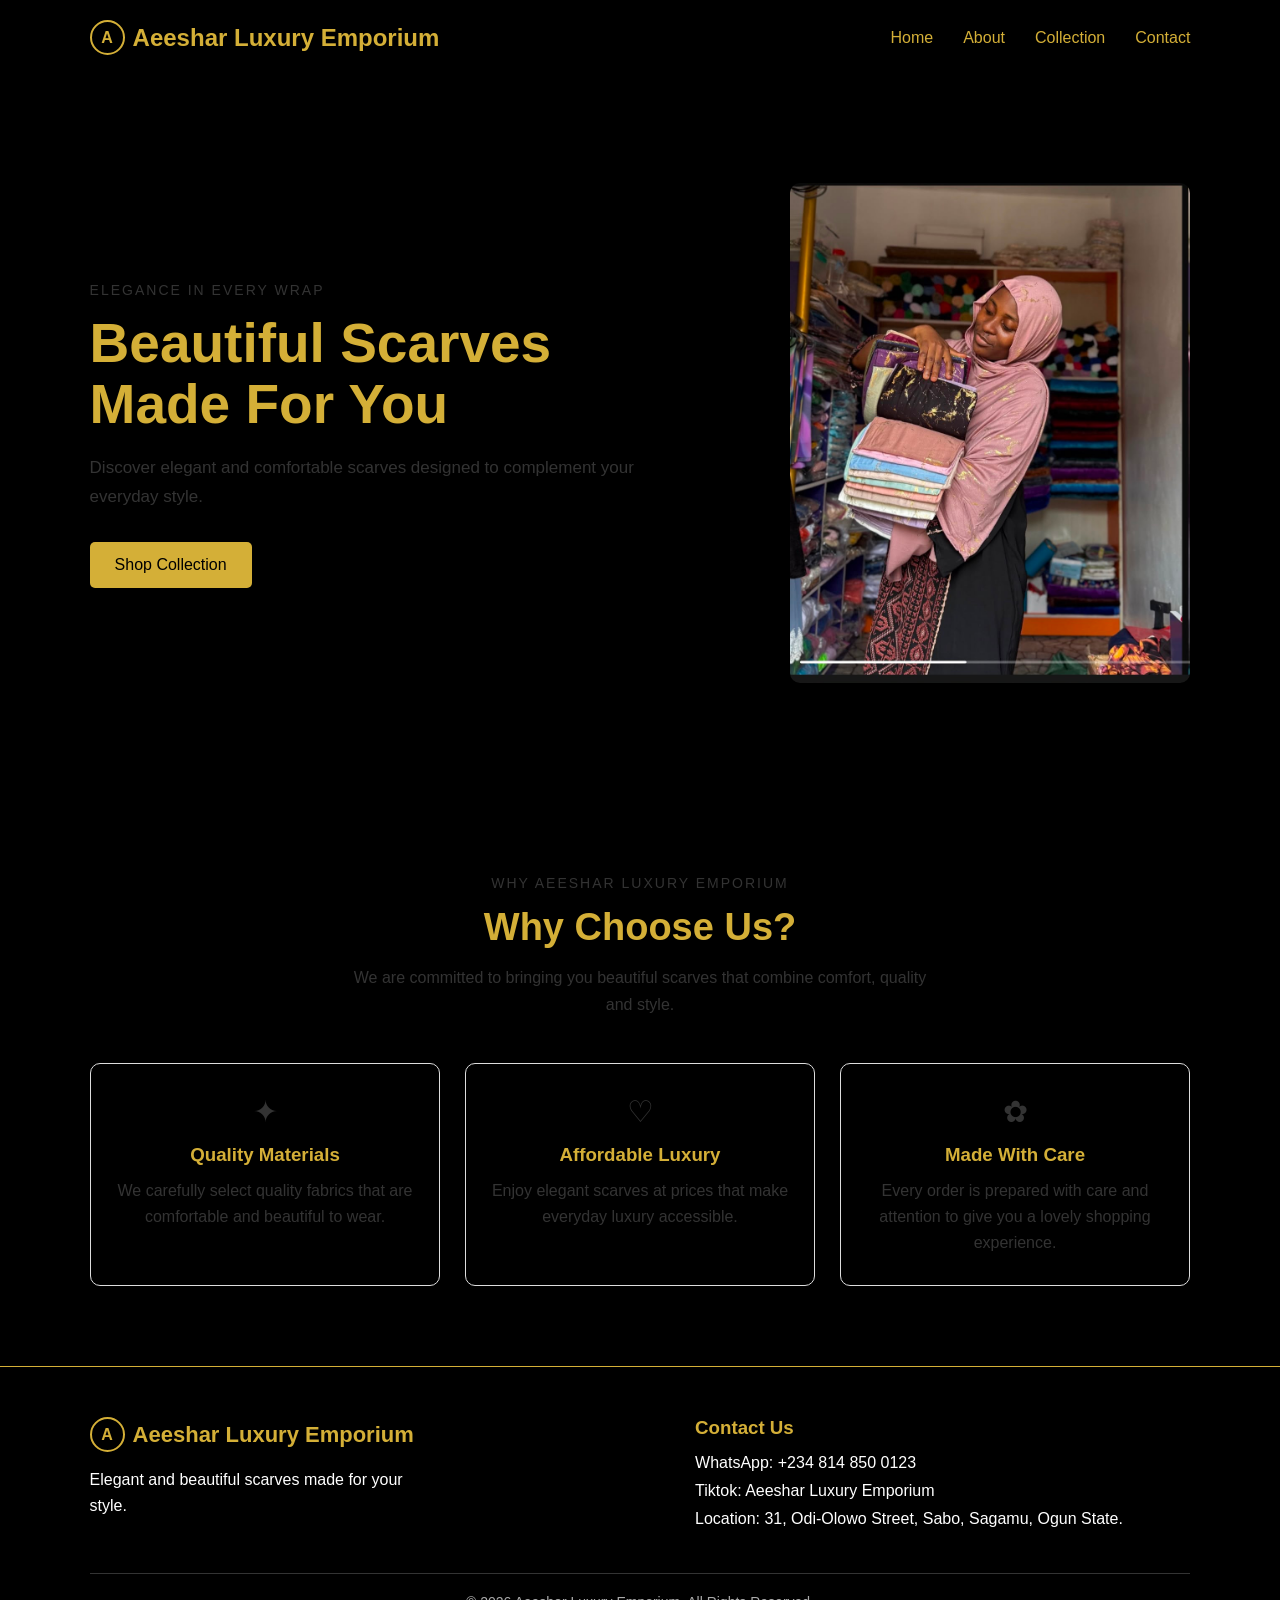
==== index.html @ c97977b4 "initial commit" ====
<!doctype html>
<html lang="en">
  <head>
    <meta charset="UTF-8" />
    <meta name="viewport" content="width=device-width, initial-scale=1.0" />
    <title>Aeeshar Luxury Eporium</title>
    <link rel="stylesheet" href="./index.css" />
  </head>

  <body>
    <header>
      <nav class="navbar">
        <div class="logo">
          <span class="logo-icon">A</span>
          <span>Aeeshar Luxury Emporium </span>
        </div>

        <ul class="nav-links">
          <li><a href="./index.html">Home</a></li>
          <li><a href="./about.html">About</a></li>
          <li><a href="./collection.html">Collection</a></li>
          <li><a href="./contact.html">Contact</a></li>
        </ul>

        <button class="menu-btn">☰</button>
      </nav>
    </header>

    <main>
      <section class="hero">
        <div class="hero-text">
          <p class="small-text">ELEGANCE IN EVERY WRAP</p>
          <h1>Beautiful Scarves <br />Made For You</h1>
          <p>
            Discover elegant and comfortable scarves designed to complement your
            everyday style.
          </p>

          <a href="./collection.html" class="hero-btn">Shop Collection</a>
        </div>

        <div class="hero-image">
          <img
            src="./image/WhatsApp Image 2026-09-17 at 08.26.22gliters.jpeg"
            alt="Beautiful scarf"
          />
        </div>
      </section>
      <section class="why-us">
        <div class="section-heading">
          <p class="small-text">WHY AEESHAR LUXURY EMPORIUM</p>
          <h2>Why Choose Us?</h2>
          <p>
            We are committed to bringing you beautiful scarves that combine
            comfort, quality and style.
          </p>
        </div>

        <div class="why-container">
          <div class="why-card">
            <div class="why-icon">✦</div>
            <h3>Quality Materials</h3>
            <p>
              We carefully select quality fabrics that are comfortable and
              beautiful to wear.
            </p>
          </div>

          <div class="why-card">
            <div class="why-icon">♡</div>
            <h3>Affordable Luxury</h3>
            <p>
              Enjoy elegant scarves at prices that make everyday luxury
              accessible.
            </p>
          </div>

          <div class="why-card">
            <div class="why-icon">✿</div>
            <h3>Made With Care</h3>
            <p>
              Every order is prepared with care and attention to give you a
              lovely shopping experience.
            </p>
          </div>
        </div>
      </section>
    </main>
    <footer class="footer">
    <div class="footer-container">

        <div class="footer-logo">
            <div class="logo">
                <span class="logo-icon">A</span>
                <span>Aeeshar Luxury Emporium</span>
            </div>

            <p>
                Elegant and beautiful scarves made for your style.
            </p>
        </div>

        <div class="footer-contact">
            <h3>Contact Us</h3>

            <p>WhatsApp: +234 814 850 0123</p>
            <p>Tiktok: Aeeshar Luxury Emporium</p>
            <p>Location: 31, Odi-Olowo Street, Sabo, Sagamu, Ogun State.</p>
        </div>

    </div>

    <div class="footer-bottom">
        <p>&copy; <span id="current-year"></span> Aeeshar Luxury Emporium. All Rights Reserved.</p>
    </div>
</footer>

    <script src="./index.js"></script>
  </body>
</html>
---- index.css ----
* {
    margin: 0;
    padding: 0;
    box-sizing: border-box;
}

body {
    font-family: Arial, sans-serif;
    color: #333;
    background-color: #000;
}

.navbar {
    display: flex;
    justify-content: space-between;
    align-items: center;
    padding: 20px 7%;
    background-color: #000;
}

.logo {
    display: flex;
    align-items: center;
    gap: 8px;
    font-size: 24px;
    font-weight: bold;
    color: #d4af37;
}

.logo-icon {
    width: 35px;
    height: 35px;
    border: 2px solid #d4af37;
    border-radius: 50%;
    display: flex;
    align-items: center;
    justify-content: center;
    font-weight: bold;
    font-size: 16px;
}

.nav-links {
    display: flex;
    gap: 30px;
    list-style: none;
}

.nav-links a {
    text-decoration: none;
    color: #000;
    color: #d4af37;
}

.menu-btn {
    display: none;
    border: none;
    background: none;
    font-size: 25px;
}

.hero {
    min-height: 80vh;
    display: flex;
    align-items: center;
    justify-content: space-between;
    gap: 50px;
    padding: 50px 7%;
}

.hero-text {
    max-width: 550px;
}

.small-text {
    font-size: 14px;
    letter-spacing: 2px;
    margin-bottom: 15px;
}

.hero h1 {
    font-size: 55px;
    line-height: 1.1;
    margin-bottom: 20px;
}

.hero-text > p:not(.small-text) {
    font-size: 17px;
    line-height: 1.7;
    margin-bottom: 30px;
}

.hero-btn {
    display: inline-block;
    padding: 14px 25px;
    text-decoration: none;
    color: white;
    background: #d4af37;
    color: #000;
    border-radius: 5px;
}

.hero-image img {
    width: 400px;
    max-width: 100%;
    border-radius: 10px;
}
h1{
    color: #d4af37;
}
h2{
    color: #d4af37;
}
h3{
    color: #d4af37;
}
.about {
    width: 90%;
    margin: 80px auto;
    display: flex;
    align-items: center;
    justify-content: space-between;
    gap: 60px;
}

.about-image {
    width: 45%;
}

.about-image img {
    width: 100%;
    max-width: 450px;
    border-radius: 10px;
}

.about-text {
    width: 50%;
}

.about-text h2 {
    font-size: 40px;
    margin: 15px 0 20px;
}

.about-text p:not(.small-text) {
    line-height: 1.7;
    margin-bottom: 15px;
}

.about-btn {
    display: inline-block;
    margin-top: 15px;
    padding: 13px 25px;
    background-color: #333;
    color: white;
    text-decoration: none;
    border-radius: 5px;
}
.why-us {
    width: 90%;
    max-width: 1100px;
    margin: 80px auto;
}

.section-heading {
    text-align: center;
    max-width: 600px;
    margin: 0 auto 45px;
}

.section-heading h2 {
    font-size: 38px;
    margin: 15px 0;
}

.section-heading p:not(.small-text) {
    line-height: 1.7;
}

.why-container {
    display: grid;
    grid-template-columns: repeat(3, 1fr);
    gap: 25px;
}

.why-card {
    text-align: center;
    padding: 30px 20px;
    border: 1px solid #ddd;
    border-radius: 10px;
}

.why-icon {
    font-size: 30px;
    margin-bottom: 15px;
}

.why-card h3 {
    margin-bottom: 12px;
}

.why-card p {
    line-height: 1.6;
}
.what-we-offer {
    width: 90%;
    max-width: 1100px;
    margin: 100px auto;
}

.offer-container {
    display: grid;
    grid-template-columns: repeat(3, 1fr);
    gap: 25px;
}

.offer-card {
    text-align: center;
    padding: 30px 20px;
    border: 1px solid #ddd;
    border-radius: 10px;
}

.offer-icon {
    font-size: 30px;
    margin-bottom: 15px;
}

.offer-card h3 {
    margin-bottom: 12px;
}

.offer-card p {
    line-height: 1.6;
}



.collection {
    width: 90%;
    max-width: 1100px;
    margin: 70px auto;
}

.collection-heading {
    text-align: center;
    max-width: 600px;
    margin: 0 auto 50px;
}

.collection-heading h1 {
    font-size: 42px;
    margin: 15px 0;
}

.collection-heading p:not(.small-text) {
    line-height: 1.7;
}




.product-container {
    display: grid;
    grid-template-columns: repeat(3, 1fr);
    gap: 35px 25px;
}



.product-card {
    text-align: center;
}




.product-image {
    width: 100%;
    height: 260px;

    display: flex;
    align-items: center;
    justify-content: center;

    background-color: #f7f7f7;

    border-radius: 10px;
    overflow: hidden;
}

.product-image img {
    width: 100%;
    height: 100%;

    object-fit: contain;

    display: block;
}




.product-card h3 {
    font-size: 18px;
    margin: 15px 0 8px;
}

.product-card p {
    font-weight: bold;
    margin-bottom: 15px;
    background-color: #111;
}


.order-btn {
    padding: 11px 22px;

    border: none;
    border-radius: 5px;
    background: #d4af37;
    color: #000;

    cursor: pointer;
}

.order-btn:hover {
    opacity: 0.8;
}

.collection-heading{
    
    text-align: center;
    max-width: 600px;
    margin: 0 auto 50px;
}


.footer {
    background-color: #000;
    border-top: 1px solid #d4af37;
    padding: 50px 7% 20px;
    margin-top: 80px;
}

.footer-container {
    display: flex;
    justify-content: space-between;
    gap: 50px;
}

.footer-logo,
.footer-contact {
    width: 45%;
}

.footer-logo .logo {
    color: #d4af37;
    font-size: 22px;
    font-weight: bold;
    margin-bottom: 15px;
}

.footer-logo p {
    color: #fff;
    line-height: 1.6;
    max-width: 350px;
}

.footer-contact h3 {
    color: #d4af37;
    margin-bottom: 15px;
}

.footer-contact p {
    color: #fff;
    margin-bottom: 10px;
}

.footer-bottom {
    text-align: center;
    border-top: 1px solid #333;
    margin-top: 35px;
    padding-top: 20px;
}

.footer-bottom p {
    color: #aaa;
    font-size: 14px;
}
.contact {
    width: 90%;
    max-width: 1100px;
    margin: 80px auto;
}

.contact-heading {
    text-align: center;
    max-width: 600px;
    margin: 0 auto 60px;
}

.contact-heading h1 {
    color: #d4af37;
    font-size: 42px;
    margin: 15px 0;
}

.contact-heading p:not(.small-text) {
    color: #fff;
    line-height: 1.7;
}


.contact-container {
    display: grid;
    grid-template-columns: 1fr 1fr;
    gap: 60px;
    align-items: start;
}


.contact-info {
    background-color: #111;
    border: 1px solid #d4af37;
    border-radius: 12px;
    padding: 40px;
}

.contact-info h2 {
    color: #d4af37;
    font-size: 32px;
    margin: 12px 0 15px;
}

.contact-description {
    color: #fff;
    line-height: 1.7;
    margin-bottom: 35px;
}

.contact-item {
    margin-bottom: 25px;
}

.contact-item h3 {
    color: #d4af37;
    margin-bottom: 7px;
}

.contact-item p {
    color: #fff;
}




.contact-form {
    background-color: #111;
    border: 1px solid #d4af37;
    border-radius: 12px;
    padding: 40px;
    display: flex;
    flex-direction: column;
    gap: 18px;
}

.contact-form h2 {
    color: #d4af37;
    margin-bottom: 5px;
}

.contact-form input,
.contact-form textarea {
    width: 100%;
    box-sizing: border-box;
    padding: 14px;
    border: 1px solid #d4af37;
    border-radius: 5px;
    background-color: #000;
    color: #fff;
    font-family: Arial, sans-serif;
    font-size: 15px;
    outline: none;
}

.contact-form input::placeholder,
.contact-form textarea::placeholder {
    color: #aaa;
}

.contact-form textarea {
    resize: vertical;
}

.contact-form button {
    width: 100%;
    padding: 14px;
    border: none;
    border-radius: 5px;
    background-color: #d4af37;
    color: #000;
    font-weight: bold;
    cursor: pointer;
}


.order-summary {
    max-width: 500px;
    margin: 60px auto 0;
    padding: 30px;
    background-color: #111;
    border: 1px solid #d4af37;
    border-radius: 10px;
    text-align: center;
    /* color: aquamarine; */
}

.order-summary h2 {
    color: #d4af37;
    margin-bottom: 20px;
}

.order-summary p {
    color: #fff;
    margin-bottom: 10px;
    font-size: 17px;
}

.order-summary span {
    color: #d4af37;
    font-weight: bold;
}

#sendOrderBtn {
    margin-top: 20px;
    padding: 13px 25px;
    border: none;
    border-radius: 5px;
    background-color: #d4af37;
    color: #000;
    font-weight: bold;
    cursor: pointer;
}

#sendOrderBtn:hover {
    opacity: 0.85;
}
.quantity-control {
    display: flex;
    align-items: center;
    justify-content: center;
    gap: 12px;
    margin-top: 15px;
}
.quantity-control button {
    padding: 6px 12px;
    border: none;
    border-radius: 8px;
    background-color: #d4af37;
    color: #000;
    font-weight: bold;
    cursor: pointer;
    width: 36px;
    height: 36px;
    display: flex;
    align-items: center;
    justify-content: center;
    transition: 0.2s ease;
}
.quantity-control span {
    font-size: 16px;
    font-weight: bold;
    color: #fff;
}
.quantity-control button:hover {
    opacity: 0.85;
    /* background: var(--primary-color); */
}




/* =========================================================== */

/* mobile */
@media (max-width: 600px) {
     .order-summary {
        width: 100%;
        padding: 25px 20px;
    }
    .contact {
        width: 90%;
        margin: 50px auto;
    }

    .contact-heading {
        margin-bottom: 40px;
    }

    .contact-heading h1 {
        font-size: 32px;
    }

    .contact-container {
        grid-template-columns: 1fr;
        gap: 25px;
    }

    .contact-info,
    .contact-form {
        width: 100%;
        padding: 25px;
        box-sizing: border-box;
    }
     .contact-info {
        text-align: center;
    }

    .contact-info h2 {
        font-size: 28px;
    }

    .contact-form h2 {
        font-size: 23px;
    }
     .contact-form input,
    .contact-form textarea {
        width: 100%;
        box-sizing: border-box;
    }



    .navbar {
        width: 90%;
        margin: auto;
        padding: 20px 0;
    }
    .footer {
        padding: 40px 5% 20px;
    }

    .footer-container {
        flex-direction: column;
        gap: 35px;
    }
        .footer-logo,
    .footer-contact {
        width: 100%;
        text-align: center;
    }

    .footer-logo .logo {
        justify-content: center;
    }

    .footer-logo p {
        margin: auto;
    }

    .nav-links {
        display: none;
        position: absolute;
        top: 70px;
        left: 5%;
        width: 90%;
        background-color: white;
        flex-direction: column;
        align-items: center;
        gap: 20px;
        padding: 25px 0;
        z-index: 1000;
    }

    .nav-links.show {
        display: flex;
    }

    .menu-btn {
        display: block;
        border: none;
        background: none;
        font-size: 25px;
        cursor: pointer;
        color: #d4af37;
    }

    .hero {
        width: 90%;
        margin: auto;
        flex-direction: column;
        text-align: center;
        padding: 50px 0;
    }

    .hero-text {
        width: 100%;
    }

    .hero h1 {
        font-size: 36px;
    }

    .hero-image {
        width: 100%;
    }

    .hero-image img {
        width: 100%;
        max-width: 330px;
    }
    .about {
    width: 90%;
    flex-direction: column;
    text-align: center;
    gap: 30px;
}

.about-image,
.about-text {
    width: 100%;
}

.about-image img {
    max-width: 350px;
}

.about-text h2 {
    font-size: 32px;
}
    .why-us {
        width: 90%;
        margin: 60px auto;
    }

    .why-container {
        grid-template-columns: 1fr;
        gap: 20px;
    }

    .section-heading h2 {
        font-size: 30px;
    }

    .what-we-offer {
        width: 90%;
        margin: 70px auto;
    }

    .offer-container {
        grid-template-columns: 1fr;
        gap: 20px;
    }
    

    .collection {
        width: 90%;
        margin: 50px auto;
    }

    .collection-heading {
        margin-bottom: 35px;
    }

    .collection-heading h1 {
        font-size: 30px;
    }

    .product-container {
        grid-template-columns: 1fr !important;
        gap: 30px;
    }

    .product-image {
        width: 100%;
        height: 300px;
        display: flex;
        align-items: center;
        justify-content: center;
    }

    .product-image img {
        width: 100%;
        height: 100%;
        object-fit: contain;
    }

    .product-card h3 {
        font-size: 18px;
    }
    .quantity-control {
        gap: 20px;
        margin-top: 12px;
    }
    .quantity-control button {
        height: 32px;
        width: 32px;
        font-size: 18px;
    }
    .quantity {
        min-width: 25px;
        font-size: 15px;
    }
   

}



/* Tablet */
@media (max-width: 900px) {

    .navbar {
        width: 90%;
        margin: auto;
        padding: 20px 0;
    }

    .hero {
        width: 90%;
        margin: auto;
        padding: 40px 0;
        gap: 30px;
    }

    .hero-text {
        width: 50%;
    }

    .hero-image {
        width: 45%;
    }

    .hero-image img {
        width: 100%;
    }

    .hero h1 {
        font-size: 42px;
    }
    .about {
    width: 90%;
    gap: 30px;
}

.about-text h2 {
    font-size: 32px;
}
    .why-container {
        gap: 15px;
    }

    .why-card {
        padding: 25px 15px;
    }

    .section-heading h2 {
        font-size: 34px;
    }
        .offer-container {
        gap: 15px;
    }

    .offer-card {
        padding: 25px 15px;
    }
     .product-container {
        grid-template-columns: repeat(2, 1fr);
        gap: 30px 20px;
    }

    .product-image {
        height: 230px;
    }

    .collection-heading h1 {
        font-size: 36px;
    }
        .contact-container {
        gap: 30px;
    }

    .contact-info,
    .contact-form {
        padding: 30px;
    }

    .contact-heading h1 {
        font-size: 36px;
    }
  

   
}
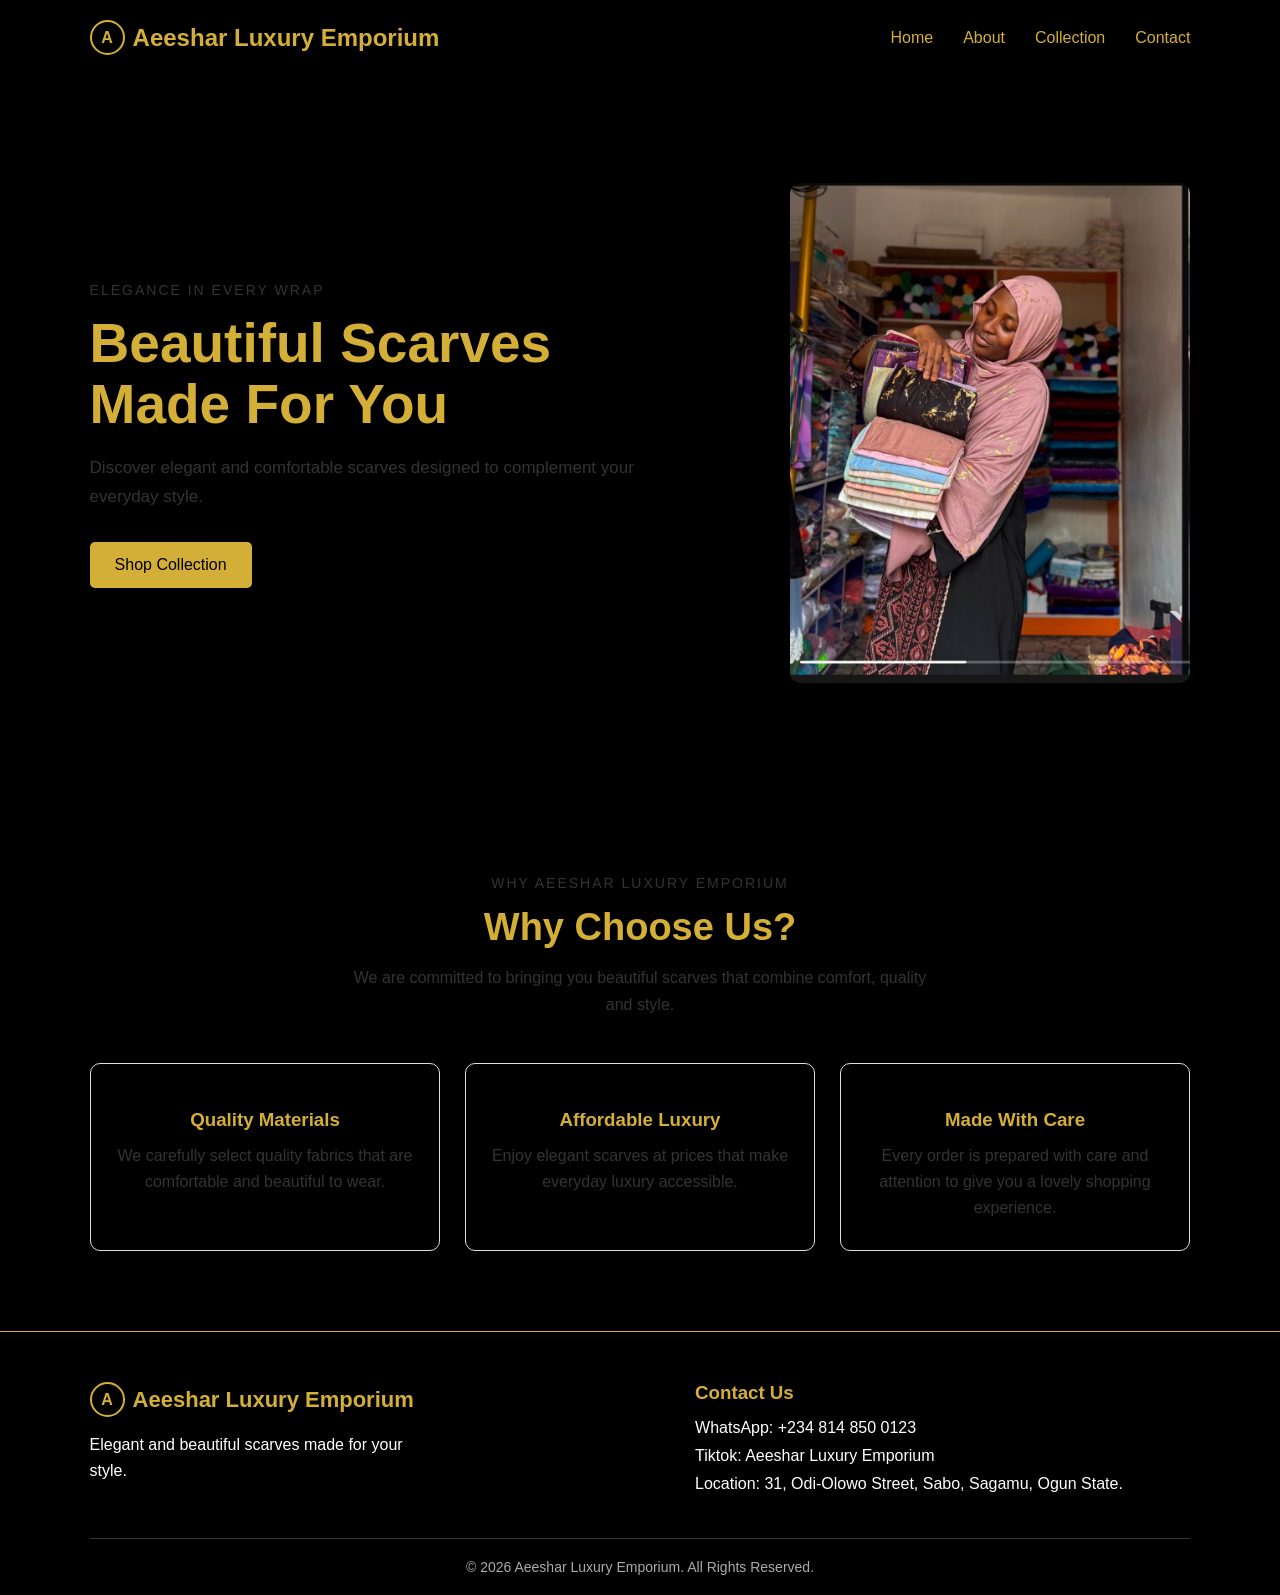
==== commit 48c3d537: "removed an icon" ====
--- a/index.html
+++ b/index.html
@@ -58,7 +58,7 @@
 
         <div class="why-container">
           <div class="why-card">
-            <div class="why-icon">✦</div>
+            <div class="why-icon"></div>
             <h3>Quality Materials</h3>
             <p>
               We carefully select quality fabrics that are comfortable and
@@ -67,7 +67,7 @@
           </div>
 
           <div class="why-card">
-            <div class="why-icon">♡</div>
+            <div class="why-icon"></div>
             <h3>Affordable Luxury</h3>
             <p>
               Enjoy elegant scarves at prices that make everyday luxury
@@ -76,7 +76,7 @@
           </div>
 
           <div class="why-card">
-            <div class="why-icon">✿</div>
+            <div class="why-icon"></div>
             <h3>Made With Care</h3>
             <p>
               Every order is prepared with care and attention to give you a
